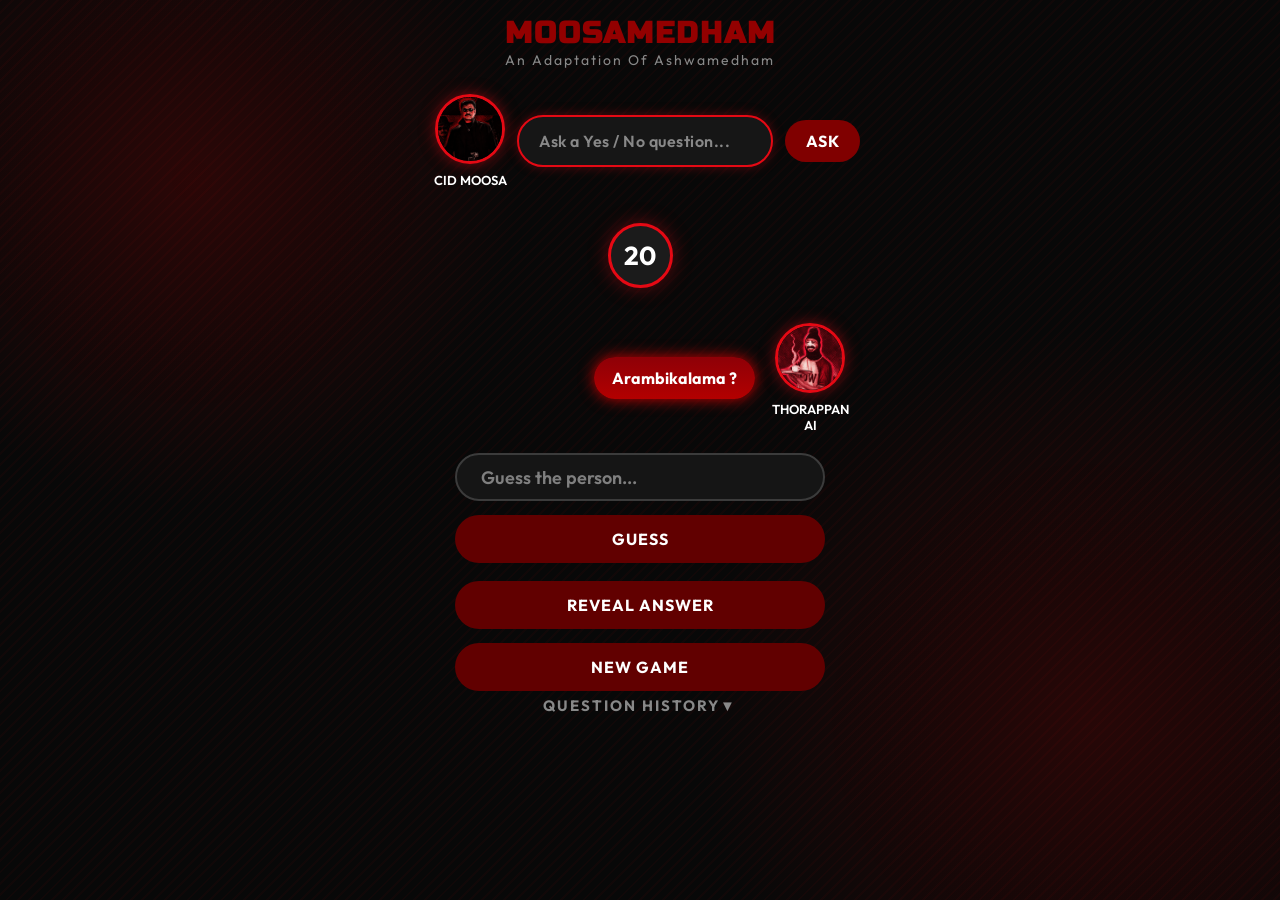
==== index.html @ acc2f570 "Rename ash.html to index.html" ====
<!DOCTYPE html>
<html lang="en">

<head>

<meta charset="UTF-8">

<meta name="viewport" content="width=device-width, initial-scale=1.0">

<title>MOOSAMEDHAM</title>

<link href="https://fonts.googleapis.com/css2?family=Bebas+Neue&family=Outfit:wght@300;400;600;700&display=swap" rel="stylesheet">
  <link href="https://fonts.googleapis.com/css2?family=Poppins:wght@400;500;600&display=swap" rel="stylesheet">
  <link href="https://fonts.googleapis.com/css2?family=Russo+One&display=swap" rel="stylesheet">

<link rel="stylesheet" href="style.css">

</head>

<body>

<div class="container">

    <h1>MOOSAMEDHAM</h1>
<p class="subtitle">An Adaptation Of Ashwamedham</p>

    <!-- TOP ROW -->
    <div class="topRow">

        <div class="player">

<img
    src="file_00000000c294820bbee46e30fb437fd8.png"
    class="avatar"
    alt="CID Moosa">
            <p>CID MOOSA</p>

        </div>

        <div class="questionBox">

            <input
                type="text"
                id="questionInput"
                placeholder="Ask a Yes / No question...">

        </div>

        <button id="askBtn">ASK</button>

    </div>

    <!-- COUNTER -->
    <div class="counter">
    <div id="questionsLeft" class="circle">20</div>
    </div>

    <!-- ANSWER ROW -->
    <div class="answerRow">

        <div id="answer">
            Waiting for your question...
        </div>

        <div class="player ai">

            <img src="file_000000004d30820698c05dd84deb5034.png" class="avatar">

            <p>THORAPPAN AI</p>

        </div>

    </div>

    <!-- GUESS -->
    <div class="guessArea">

        <input
            type="text"
            id="guessInput"
            placeholder="Guess the person...">

        <button id="guessBtn">GUESS</button>

    </div>

    <!-- BUTTONS -->
    <div class="bottomButtons">

        <button id="revealBtn">REVEAL ANSWER</button>

        <button id="newGameBtn">NEW GAME</button>

    </div>
  <div class="history">
    <h3>QUESTION HISTORY▼</h3>
    <div id="historyList"></div>
  </div>

</div>

<script src="people.js"></script>

<script src="script.js"></script>

</body>

</html>
---- style.css ----
*{
margin:0;
padding:0;
box-sizing:border-box;
}

body{

background:#0d0d0d;

font-family:'Outfit',sans-serif;

color:#fff;

display:flex;

justify-content:center;

padding:15px;

min-height:100vh;

}

.container{

width:100%;

max-width:420px;

}
h1{
    font-family:'Russo One',sans-serif;
    font-size:30px;
    color:#930000;
    text-align:center;
    letter-spacing:2px;
    text-shadow:none;
  margin-bottom:0px;
}
.subtitle {
    text-align: center;
    color: #888;
    font-size: 14px;
    letter-spacing: 2px;
    margin-top: 0px;
    margin-bottom: 25px;
}

/* ---------- TOP ---------- */

.top{

display:flex;

justify-content:space-between;

align-items:flex-start;

margin-bottom:20px;

}

.player{

display:flex;

flex-direction:column;

align-items:center;

width:80px;

}

.avatar{

width:70px;

height:70px;

border-radius:50%;

border:3px solid #e50914;

object-fit:cover;

box-shadow:0 0 15px rgba(229,9,20,.5);

}

.player p{

margin-top:8px;

font-size:13px;

font-weight:600;

text-align:center;

}

.counter{

display:flex;

flex-direction:column;

align-items:center;

margin-top:5px;

}

#questionsLeft{

width:65px;

height:65px;

border-radius:50%;

background:#1b1b1b;

border:3px solid #e50914;

display:flex;

justify-content:center;

align-items:center;

font-size:26px;

font-weight:bold;

box-shadow:0 0 20px rgba(229,9,20,.4);

}

.counter span{

margin-top:8px;

font-size:12px;

color:#bbb;

}

/* ---------- QUESTION ---------- */

.questionArea{

display:flex;

gap:10px;

align-items:center;

margin-bottom:25px;

}

.questionArea input{

flex:1;

height:50px;

padding:0 15px;

background:#1b1b1b;

border:2px solid #333;

border-radius:25px;

color:white;

font-size:15px;

outline:none;

transition:.3s;

}

.questionArea input:focus{

border-color:#e50914;

}

#askBtn{
    width:65px;
    height:48px;
    border-radius:18px;
}
/* ================= ANSWER ================= */

.answerArea{

display:flex;

justify-content:flex-end;

align-items:center;

gap:12px;

margin-bottom:25px;

}



.answerArea .player{

width:75px;

}

/* ================= GUESS ================= */

.guessArea{

display:flex;

flex-direction:column;

align-items:center;

gap:12px;

margin-bottom:25px;

}

.guessArea input{

width:100%;

height:50px;

padding:0 15px;

background:#1b1b1b;

border:2px solid #444;

border-radius:25px;

color:white;

font-size:15px;

outline:none;

transition:.3s;

}

.guessArea input:focus{

border-color:#ffd700;

}

#guessBtn{

width:170px;

height:48px;

background:#ffd700;

color:#111;

border:none;

border-radius:25px;

font-weight:700;

font-size:16px;

cursor:pointer;

transition:.3s;

}

/* ================= BOTTOM ================= */

.bottomButtons{

display:flex;

flex-direction:column;

gap:12px;

}

.bottomButtons button{

height:50px;

border:none;

border-radius:25px;

font-size:16px;

font-weight:700;

cursor:pointer;

transition:.3s;

}

#summaryBtn{

background:#2f2f2f;

color:white;

}

#revealBtn{

background:#e50914;

color:white;

}

#newGameBtn{

background:#0f8f4d;

color:white;

}

/* ================= HOVER ================= */

button:hover{

transform:translateY(-2px);

}

#askBtn:hover{

background:#8c0008;

box-shadow:0 0 18px rgba(229,9,20,.45);

}

#guessBtn:hover{

background:#780000df;


}

#summaryBtn:hover{

background:#610000;

}

#revealBtn:hover{

background:#8f0009;

}

#newGameBtn:hover{

background:#7d0000;

}

/* ================= RESPONSIVE ================= */

@media(max-width:420px){

.container{

padding:5px;

}



.questionArea input,

.guessArea input{

font-size:14px;

}

}
.topRow{
    display:grid;
    grid-template-columns:75px 1fr 65px;
    gap:12px;
    align-items:center;
}


.counter{
    display:flex;
    justify-content:center;
    margin:30px 0;
}

.answerRow{

display:flex;

justify-content:flex-end;

align-items:center;

gap:15px;

margin:25px 0;

}
.counter{
    display:flex;
    justify-content:center;
    align-items:center;
    margin:35px 0;
}

.circle{
    width:75px;
    height:75px;
    border-radius:50%;
    border:3px solid #E50914;
    background:#171717;
    display:flex;
    justify-content:center;
    align-items:center;
    color:#fff;
    font-size:30px;
    font-weight:bold;
    box-shadow:0 0 18px rgba(229,9,20,.6);
}

.questionBox input{
    font-family:'Outfit',sans-serif;
    font-size:17px;
    font-weight:600;
    letter-spacing:0.5px;
}
#askBtn{
    width:65px;
    height:48px;
    border-radius:18px;
}
.questionBox input{

width:100%;

height:52px;

padding:0 20px;

background:#161616;

border:2px solid #E50914;

border-radius:30px;

color:white;

font-size:16px;

outline:none;

transition:.3s;

box-shadow:0 0 12px rgba(229,9,20,.35);

}

.questionBox input::placeholder{

color:#888;

}

.questionBox input:focus{

border-color:#8d0000;

box-shadow:0 0 20px rgba(167,0,0,0.6);

}
#answer{

display:inline-flex;

align-items:center;

justify-content:center;

min-width:90px;

max-width:170px;

min-height:42px;

padding:8px 18px;

background:linear-gradient(180deg,#8e0007,#b30000);

color:white;

font-size:16px;

font-weight:700;

border:none;

border-radius:999px;

box-shadow:0 0 15px rgb(200,0,0);

text-align:center;

word-wrap:break-word;

}
#askBtn{
    width:75px;
    height:42px;
    background:#6c0005;
    color:#fff;
    border:none;
    border-radius:999px;

    font-family:'Outfit',sans-serif;
    font-size:15px;
    font-weight:700;
    letter-spacing:0.5px;

    cursor:pointer;
    transition:.2s;
}

#askBtn:hover{
    background:#930008;
}

#askBtn:active{
    transform:scale(.96);
}
.bottomButtons{

display:flex;

flex-direction:column;

gap:18px;

margin-top:30px;

}

/* Common Style */

.bottomButtons button{

width:100%;

height:55px;

border:none;

border-radius:999px;

font-family:'Outfit',sans-serif;

font-size:18px;

font-weight:700;

letter-spacing:1px;

color:white;

cursor:pointer;

transition:.25s;

}

/* Guess */

#guessBtn{

background:linear-gradient(180deg,#8b0000,#d10000);

}

#guessBtn:hover{

background:#820000;

transform:scale(1.02);

}

/* Reveal */

#revealBtn{

background:linear-gradient(180deg,#840000,#8b0000);

}

#revealBtn:hover{

background:#700000;

transform:scale(1.02);

}

/* New Game */

#newGameBtn{

background:linear-gradient(180deg,#720000,#d60000);

}

#newGameBtn:hover{

background:#b30000;

transform:scale(1.02);

}
/* ALL ACTION BUTTONS */

#guessBtn,
#revealBtn,
#newGameBtn{

    width:100%;
    height:58px;

    border:none;
    border-radius:999px;

    background:#800000;

    color:#fff;

    font-family:'Outfit',sans-serif;
    font-size:18px;
    font-weight:700;
    letter-spacing:1px;

    cursor:pointer;

    transition:.25s;


}

#guessBtn:hover,
#revealBtn:hover,
#newGameBtn:hover {
    background: #610000;
    transform: none;


}
#guessInput{

    width:100%;
    height:56px;

    background:#151515;

    border:2px solid #3b3b3b;

    border-radius:999px;

    color:#fff;

    padding:0 24px;

    font-family:'Outfit',sans-serif;

    font-size:18px;

    font-weight:600;

    outline:none;

    transition:.25s;

}

#guessInput::placeholder{

    color:#7f7f7f;

}

#guessInput:focus{

    border-color:#960008;

    

}
#guessBtn,
#revealBtn,
#newGameBtn{

    width:88%;
    height:50px;

    margin:auto;

    border:none;
    border-radius:999px;

    background:#610000;

    color:#fff;

    font-family:'Outfit',sans-serif;
    font-size:16px;
    font-weight:700;
    letter-spacing:1px;

  

}
#askBtn{
    font-family:'Outfit', sans-serif !important;
    font-size:16px !important;
    font-weight:700 !important;
}
.guessArea{
    display:flex;
    flex-direction:column;
    align-items:center;
    gap:18px;
    margin-top:30px;
}

#guessInput,
#guessBtn,
#revealBtn,
#newGameBtn{
    width:88%;
    margin:0 auto;
    display:block;
    box-sizing:border-box;
}

#guessInput{
    height:52px;
}

#guessBtn,
#revealBtn,
#newGameBtn{
    height:50px;
    border-radius:999px;
}
#guessBtn{
    width:88%;
}
button,
input{
    -webkit-tap-highlight-color: transparent;
    outline: none;
}

button:focus,
button:active,
input:focus{
    outline: none;
    box-shadow: none;
}

#askBtn{
    -webkit-tap-highlight-color: transparent;
}

#askBtn:active{
    background:#940000;
    transform:scale(0.97);
}
#askBtn{

    width:75px;
    height:42px;

    background:#800000;
    color:white;

    border:none;
    border-radius:999px;

    font-family:'Outfit',sans-serif;
    font-size:16px;
    font-weight:700;

    cursor:pointer;

    box-shadow:none;
    outline:none;

    transition:background .2s, transform .15s;

    -webkit-tap-highlight-color:transparent;
}

#askBtn:hover{
    background:#850000;
}

#askBtn:focus,
#askBtn:active{
    outline:none;
    box-shadow:none;
    background:#7a0000;
}

#askBtn:active{
    transform:scale(0.97);
}
body {
    margin: 0;
    min-height: 100vh;

    background:
        radial-gradient(
            circle at 15% 20%,
            rgba(180, 0, 0, 0.20),
            transparent 25%
        ),
        radial-gradient(
            circle at 85% 80%,
            rgba(180, 0, 0, 0.18),
            transparent 30%
        ),
        repeating-linear-gradient(
            135deg,
            rgba(255, 0, 0, 0.035) 0px,
            rgba(255, 0, 0, 0.035) 2px,
            transparent 2px,
            transparent 8px
        ),
        #080808;
}
#guessBtn,
#revealBtn,
#newGameBtn {
    -webkit-tap-highlight-color: transparent !important;
    outline: none !important;
    box-shadow: none !important;
    filter: none !important;
}

#guessBtn:focus,
#revealBtn:focus,
#newGameBtn:focus {
    outline: none !important;
    box-shadow: none !important;
}

#guessBtn:active,
#revealBtn:active,
#newGameBtn:active {
    outline: none !important;
    box-shadow: none !important;
    filter: none !important;
}
.history {
    width: 88%;
    margin: 30px auto;
}

.history h3 {
    text-align: center;
    color: #888;
    font-size: 15px;
    letter-spacing: 2px;
    margin-bottom: 15px;
}

.historyItem {
    display: flex;
    justify-content: space-between;
    align-items: center;
    gap: 10px;

    background: #151515;
    border-radius: 12px;

    padding: 12px 15px;
    margin-bottom: 10px;

    font-size: 14px;
}

.historyQuestion {
    color: #ddd;
    flex: 1;
}

.historyAnswer {
    font-weight: bold;
}

/* ANSWER COLOURS */

.answer-yes {
    color: #00c853;
}

.answer-no {
    color: #ff3030;
}

.answer-probably {
    color: #ffc107;
}

.answer-unknown {
    color: #888;
}
/* Better vertical alignment */
.answerRow {
    margin: 15px 0 10px;
}

.guessArea {
    margin-top: 10px;
    margin-bottom: 20px;
}

.bottomButtons {
    margin-top: 0;
    gap: 18px;
}
#guessBtn,
#revealBtn,
#newGameBtn {
    width: 80%;
    height: 48px;
    font-size: 16px;
    margin: 0 auto;
}
.history {
    margin-top: 30px;
}
/* ================= GUESS SECTION ================= */

.guessArea {
    width: 88%;
    margin: 30px auto 0;

    display: flex;
    flex-direction: column;
    gap: 18px;
}

/* ================= BOTTOM BUTTONS ================= */

.bottomButtons {
    width: 88%;
    margin: 18px auto 0;

    display: flex;
    flex-direction: column;
    gap: 18px;
}

/* All four elements same width */

#guessInput,
#guessBtn,
#revealBtn,
#newGameBtn {
    width: 100%;
    box-sizing: border-box;
}

/* Input */

#guessInput {
    height: 52px;
}

/* Buttons */

#guessBtn,
#revealBtn,
#newGameBtn {
    height: 50px;
}
/* ================= BOTTOM SECTION ================= */

.guessArea {
    width: 88%;
    margin: 20px auto 0;
    gap: 14px;
}

#guessInput {
    width: 100%;
    height: 48px;
}

/* Buttons */

.bottomButtons {
    width: 88%;
    margin: 18px auto 0;

    display: flex;
    flex-direction: column;
    gap: 14px;
}

#guessBtn,
#revealBtn,
#newGameBtn {
    width: 100%;
    height: 48px;
}

/* Question History */

#historyBtn {
    width: 88%;
    height: 40px;

    margin: 18px auto 0;

    font-size: 13px;
}
#historyBtn {
    margin: 4px auto 0;
}
.history {
    margin-top: 5px !important;
}
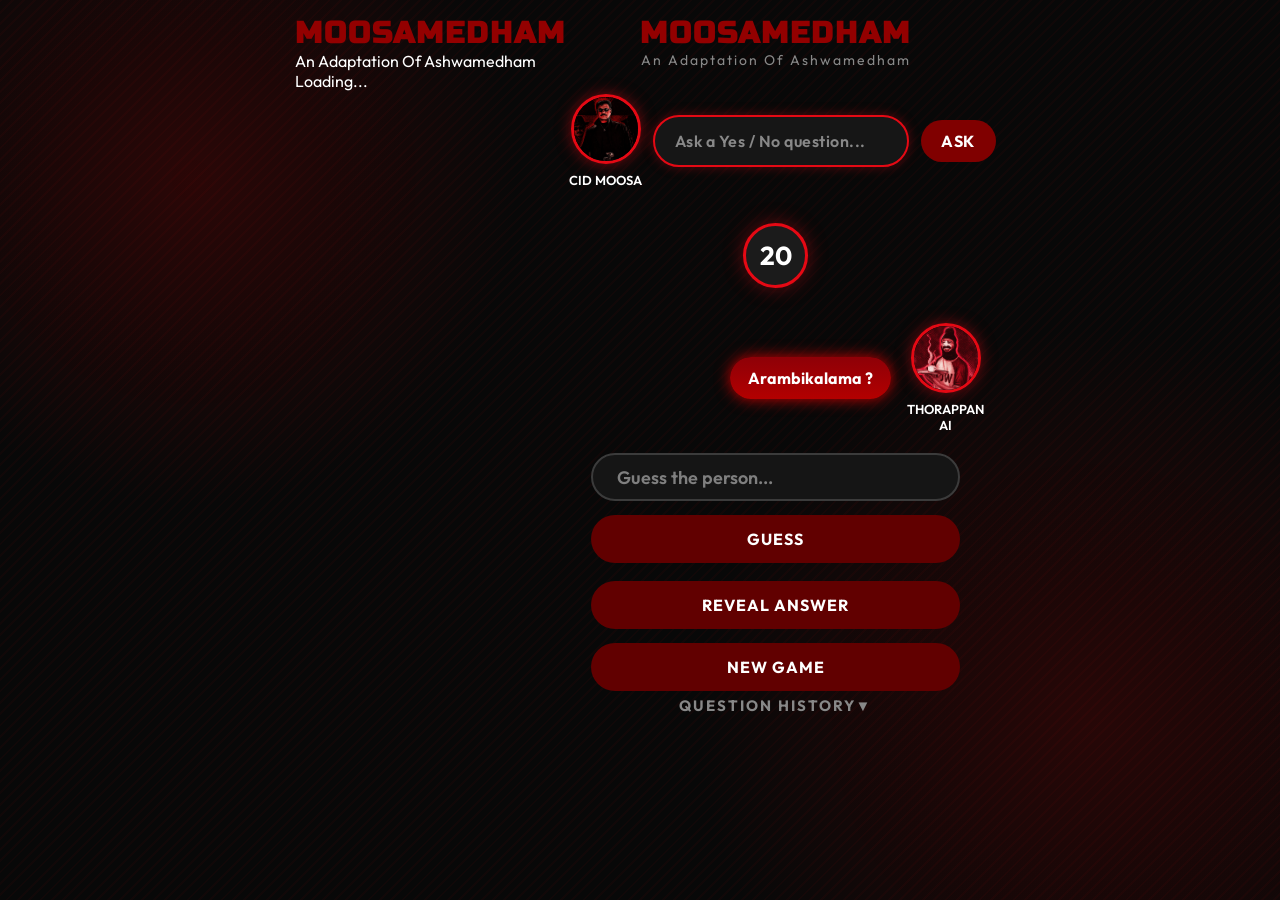
==== commit 2efa46b0: "Update index.html" ====
--- a/index.html
+++ b/index.html
@@ -18,6 +18,16 @@
 </head>
 
 <body>
+  <div id="loader">
+    <h1>MOOSAMEDHAM</h1>
+    <p>An Adaptation Of Ashwamedham</p>
+
+    <div class="loading-bar">
+        <div class="loading-fill"></div>
+    </div>
+
+    <span>Loading...</span>
+  </div>
 
 <div class="container">
 
@@ -102,7 +112,25 @@
 <script src="people.js"></script>
 
 <script src="script.js"></script>
+  <script>
+window.addEventListener("load",function(){
+
+    setTimeout(function(){
+
+        const loader=document.getElementById("loader");
+
+        loader.style.opacity="0";
+
+        setTimeout(function(){
+            loader.style.display="none";
+        },600);
+
+    },1600);
+
+});
+  </script>
 
 </body>
+  
 
-</html>
+</html>
